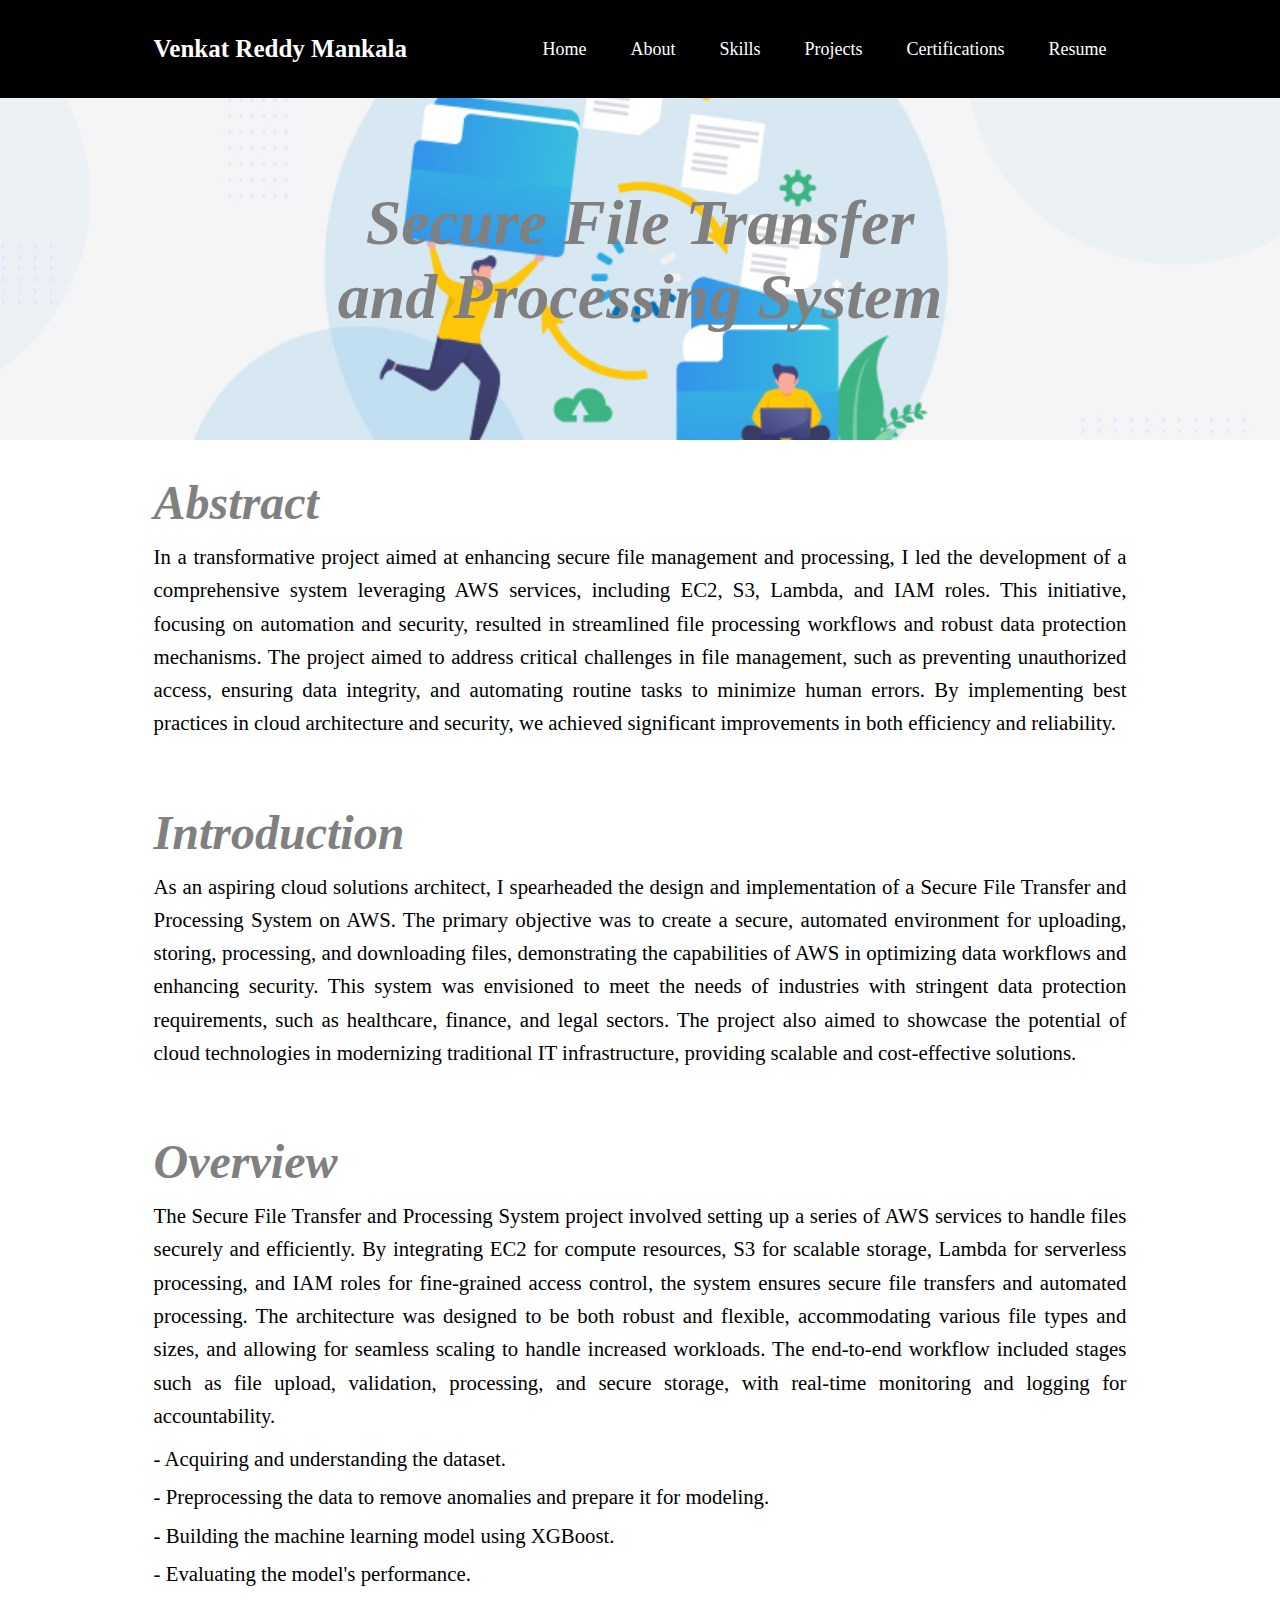
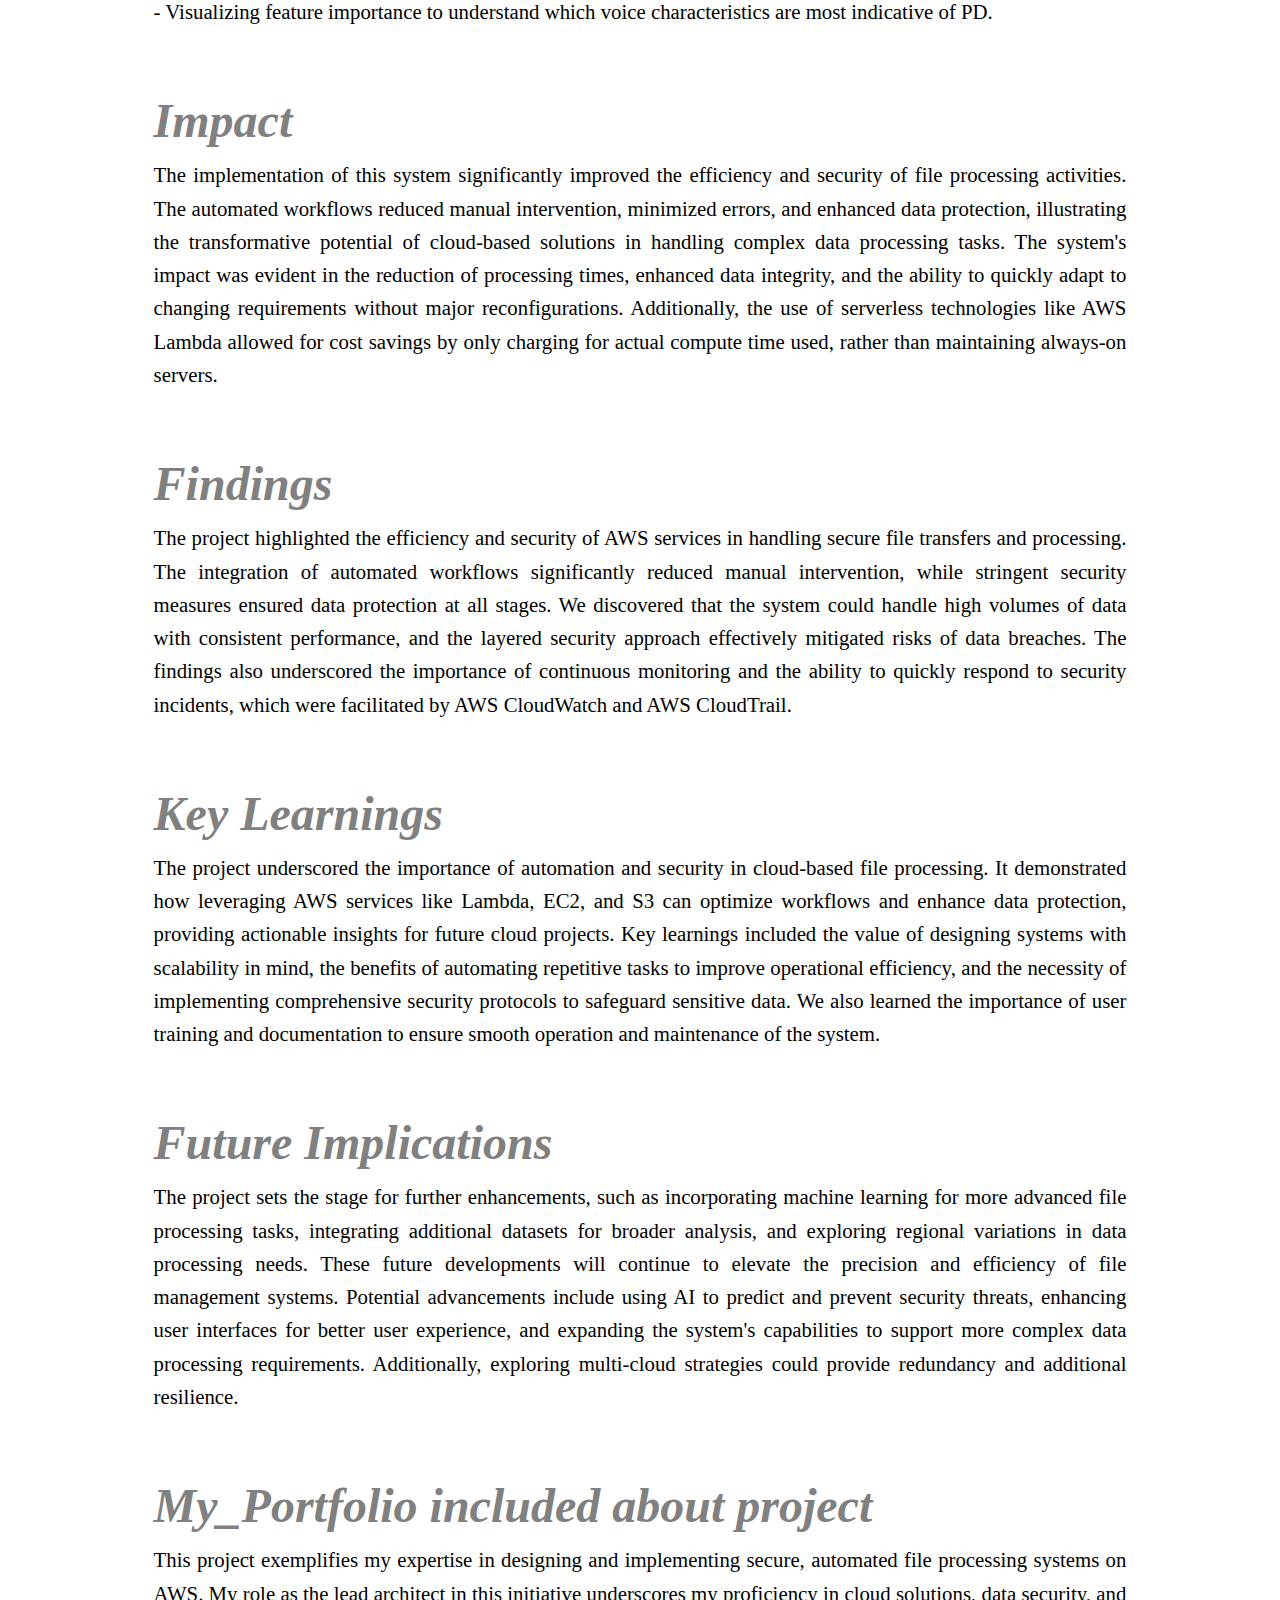
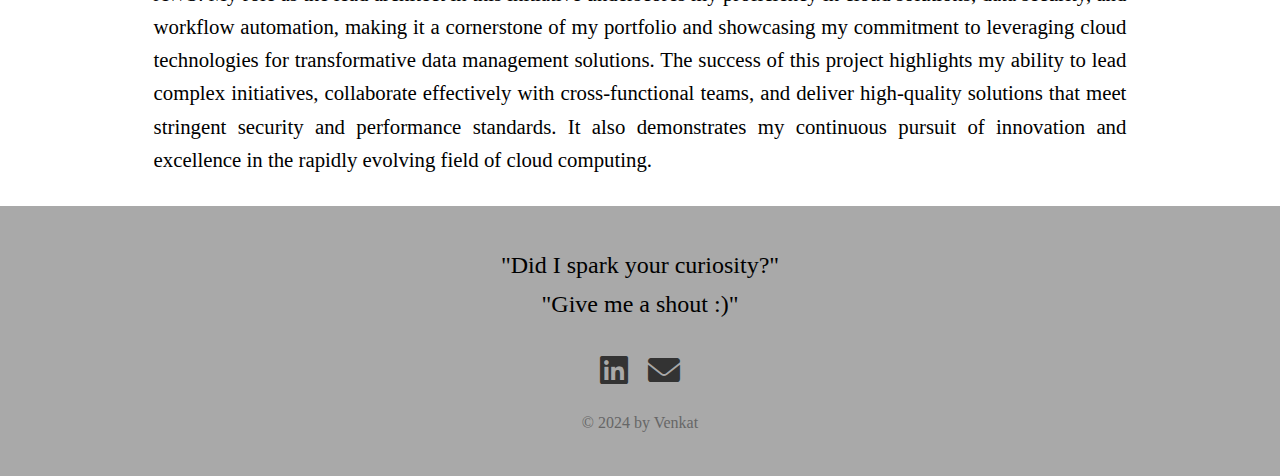
==== Secure_File_Transfer_and_Processing_System.html @ 7a241bb9 "Add files via upload" ====
<!DOCTYPE html>
<html lang="en">
<head>
    <meta charset="UTF-8">
    <meta name="viewport" content="width=device-width, initial-scale=1.0">
    <title>Simple Portfolio</title>
    <link rel="stylesheet" href="Secure_File_style.css">
    <link rel="stylesheet" href="https://cdnjs.cloudflare.com/ajax/libs/font-awesome/6.0.0-beta3/css/all.min.css">
</head>
<body>
    <header class="header">
        <a href="#" class="logo"><span>Venkat Reddy Mankala</span></a>
        <nav class="navbar" id="sidemenu">
            <a href="/index.html" class="active">Home</a>
            <a href="#about" id="aboutLink">About</a>
            <a href="#skills" id="skillsLink">Skills</a>
            <a href="#portfolio" id="projectLink">Projects</a>
            <a href="#certifications" id="certificationsLink">Certifications</a>
            <a href="/Resume.html">Resume</a>
            <i class="fas fa-times" style="color: white;" onclick="closemenu()"></i>
        </nav>
        <i class="fas fa-bars" style="color: white;" onclick="openmenu()"></i>
    </header>
  
    <div id="main-content">
        <div class="overlay">
            <h1>Secure File Transfer and Processing System</h1>
        </div>
    </div>

    <section id="abstract">
        <h2>Abstract</h2>
        <p>In a transformative project aimed at enhancing secure file management and processing, I led the development of a comprehensive system leveraging AWS services, including EC2, S3, Lambda, and IAM roles. This initiative, focusing on automation and security, resulted in streamlined file processing workflows and robust data protection mechanisms. The project aimed to address critical challenges in file management, such as preventing unauthorized access, ensuring data integrity, and automating routine tasks to minimize human errors. By implementing best practices in cloud architecture and security, we achieved significant improvements in both efficiency and reliability.</p>
    </section>

    <section id="introduction">
        <h2>Introduction</h2>
        <p>As an aspiring cloud solutions architect, I spearheaded the design and implementation of a Secure File Transfer and Processing System on AWS. The primary objective was to create a secure, automated environment for uploading, storing, processing, and downloading files, demonstrating the capabilities of AWS in optimizing data workflows and enhancing security. This system was envisioned to meet the needs of industries with stringent data protection requirements, such as healthcare, finance, and legal sectors. The project also aimed to showcase the potential of cloud technologies in modernizing traditional IT infrastructure, providing scalable and cost-effective solutions.</p>
    </section>

    <section id="overview">
        <h2>Overview</h2>
        <p>The Secure File Transfer and Processing System project involved setting up a series of AWS services to handle files securely and efficiently. By integrating EC2 for compute resources, S3 for scalable storage, Lambda for serverless processing, and IAM roles for fine-grained access control, the system ensures secure file transfers and automated processing. The architecture was designed to be both robust and flexible, accommodating various file types and sizes, and allowing for seamless scaling to handle increased workloads. The end-to-end workflow included stages such as file upload, validation, processing, and secure storage, with real-time monitoring and logging for accountability.</p>
        <ul>
            <li> - Acquiring and understanding the dataset.</li>
            <li>- Preprocessing the data to remove anomalies and prepare it for modeling.</li>
            <li>- Building the machine learning model using XGBoost.</li>
            <li>- Evaluating the model's performance.</li>
            <li>- Visualizing feature importance to understand which voice characteristics are most indicative of PD.</li>
        </ul>
    </section>    

    <section id="impact">
        <h2>Impact</h2>
        <p>The implementation of this system significantly improved the efficiency and security of file processing activities. The automated workflows reduced manual intervention, minimized errors, and enhanced data protection, illustrating the transformative potential of cloud-based solutions in handling complex data processing tasks. The system's impact was evident in the reduction of processing times, enhanced data integrity, and the ability to quickly adapt to changing requirements without major reconfigurations. Additionally, the use of serverless technologies like AWS Lambda allowed for cost savings by only charging for actual compute time used, rather than maintaining always-on servers.</p>
    </section>

    <section id="findings">
        <h2>Findings</h2>
        <p>The project highlighted the efficiency and security of AWS services in handling secure file transfers and processing. The integration of automated workflows significantly reduced manual intervention, while stringent security measures ensured data protection at all stages. We discovered that the system could handle high volumes of data with consistent performance, and the layered security approach effectively mitigated risks of data breaches. The findings also underscored the importance of continuous monitoring and the ability to quickly respond to security incidents, which were facilitated by AWS CloudWatch and AWS CloudTrail.</p>
    </section>

    <section id="key-learnings">
        <h2>Key Learnings</h2>
        <p>The project underscored the importance of automation and security in cloud-based file processing. It demonstrated how leveraging AWS services like Lambda, EC2, and S3 can optimize workflows and enhance data protection, providing actionable insights for future cloud projects. Key learnings included the value of designing systems with scalability in mind, the benefits of automating repetitive tasks to improve operational efficiency, and the necessity of implementing comprehensive security protocols to safeguard sensitive data. We also learned the importance of user training and documentation to ensure smooth operation and maintenance of the system.</p>
    </section>

    <section id="future-implications">
        <h2>Future Implications</h2>
        <p>The project sets the stage for further enhancements, such as incorporating machine learning for more advanced file processing tasks, integrating additional datasets for broader analysis, and exploring regional variations in data processing needs. These future developments will continue to elevate the precision and efficiency of file management systems. Potential advancements include using AI to predict and prevent security threats, enhancing user interfaces for better user experience, and expanding the system's capabilities to support more complex data processing requirements. Additionally, exploring multi-cloud strategies could provide redundancy and additional resilience.</p>
    </section>

    <section id="portfolio-inclusion">
        <h2>My_Portfolio included about project</h2>
        <p>This project exemplifies my expertise in designing and implementing secure, automated file processing systems on AWS. My role as the lead architect in this initiative underscores my proficiency in cloud solutions, data security, and workflow automation, making it a cornerstone of my portfolio and showcasing my commitment to leveraging cloud technologies for transformative data management solutions. The success of this project highlights my ability to lead complex initiatives, collaborate effectively with cross-functional teams, and deliver high-quality solutions that meet stringent security and performance standards. It also demonstrates my continuous pursuit of innovation and excellence in the rapidly evolving field of cloud computing.</p>
    </section>

    <footer>
        <div class="footer-content">
            <p>"Did I spark your curiosity?"<br>"Give me a shout :)"</p>
            <div class="social-icons">
                <a href="https://www.linkedin.com/in/venkat-reddy-mankala-79035a221"><i class="fa-brands fa-linkedin"></i></a>
                <a href="mailto:2000venkatreddy@gmail.com"><i class="fa-solid fa-envelope"></i></a>
            </div>
        </div>
        <div class="footer-bottom">
            <p>&copy; 2024 by Venkat</p>
        </div>
    </footer>




    
    <script>
        var tablinks = document.getElementsByClassName("tab-links");
        var tabcontents = document.getElementsByClassName("tab-contents");

        function opentab(tabname) {
            for (var tablink of tablinks) {
                tablink.classList.remove("active-link");
            }
            for (var tabcontent of tabcontents) {
                tabcontent.classList.remove("active-tab");
            }
            event.currentTarget.classList.add("active-link");
            document.getElementById(tabname).classList.add("active-tab");
        }
    </script>

    <script>
        var sidemenu = document.getElementById("sidemenu");
        var openMenuIcon = document.querySelector(".fa-bars");
        var closeMenuIcon = document.querySelector(".fa-times");

        function openmenu() {
            sidemenu.style.left = "0";
            openMenuIcon.style.display = "none";
            closeMenuIcon.style.display = "block";
        }

        function closemenu() {
            sidemenu.style.left = "-200px";
            openMenuIcon.style.display = "block";
            closeMenuIcon.style.display = "none";
        }

        openMenuIcon.addEventListener("click", openmenu);
        closeMenuIcon.addEventListener("click", closemenu);
    </script>
    
    <script>
        function toggleChevron(icon) {
            // Toggle the rotation of the clicked icon
            icon.classList.toggle('rotated');
        
            // Check if the Python certification was clicked
            if (icon.parentElement.textContent.includes('Python')) {
                // Get the hidden link element
                var pythonLink = document.getElementById('python-link');
                // Toggle the display of the link
                pythonLink.style.display = pythonLink.style.display === 'none' ? 'block' : 'none';
            }
        
            // Check if the Tableau certification was clicked
            if (icon.parentElement.textContent.includes('Tableau')) {
                // Get the hidden link element
                var TableauLink = document.getElementById('Tableau-link');
                // Toggle the display of the link
                TableauLink.style.display = TableauLink.style.display === 'none' ? 'block' : 'none';
            }
        
            // Check if the SQL certification was clicked
            if (icon.parentElement.textContent.includes('SQL')) {
                // Get the hidden link element
                var SQLLink = document.getElementById('SQL-link');
                // Toggle the display of the link
                SQLLink.style.display = SQLLink.style.display === 'none' ? 'block' : 'none';
            }
        }
        </script>


</body>
</html>
---- Secure_File_style.css ----
/* General styles */
* {
    margin: 0;
    padding: 0;
    box-sizing: border-box;
    font-family: 'Poppins', sans-serif;
    font-family: 'Times New Roman', Times, serif; /* Times New Roman font */
    text-decoration: none;
    list-style: none;
}

body {
    background-color: white;
    color: black;
}

.header {
    position: fixed;
    top: 0;
    left: 0;
    width: 100%;
    padding: 35px 12%;
    background: black;
    backdrop-filter: blur(10px);
    justify-content: space-between;
    display: flex;
    align-items: center;
    z-index: 100;
}

.logo {
    font-size: 25px;
    color: white;
    font-weight: 600;
    transition: 0.3s ease;
}

.logo:hover {
    color: white;
    text-shadow: 0 0 10px white;
    transform: scale(1.1);
}

.navbar a {
    font-size: 18px;
    font-family: 'Times New Roman', Times, serif; /* Times New Roman font */
    color: white;
    font-weight: 500;
    margin: 0 20px;
    border-bottom: 3px solid transparent;
    transition: 0.3s ease;
}

.navbar a:hover {
    border-bottom: 3px solid gray;
}

.fas {
    display: none;
}

#main-content {
    margin-top: 80px; /* Add margin to prevent content from being hidden behind the fixed header */
    width: 100%;
    height: 40vh; /* Keep the height of image1 section */
    background-image: url('Projectimg2.jpg'); /* Ensure the path is correct */
    background-size: cover;
    background-position: center;
    position: relative; /* Relative positioning for overlay */
    padding-top: 110px; /* Adjust padding to avoid content being hidden by fixed header */
}

.overlay {
    position: absolute;
    top: 50%;
    left: 50%;
    transform: translate(-50%, -50%);
    color: gray; /* White text color */
    text-align: center;
}

.overlay h1 {
    font-size: 4em; /* Adjust size as needed */
    font-weight: bold; /* Bold text */
    font-family: 'Times New Roman', Times, serif; /* Times New Roman font */
    color: gray; /* White color for the p */
    font-style: italic;
}

.overlay:hover {
    text-shadow: 0 0 25px rgb(239, 233, 233);
    color: white;
}



header .fas {
    display: none;
}

section {
    padding: 20px 12%;
    text-align: justify;
}

h2 {
    font-size: 3em;
    font-style: oblique;
    font-weight: bold;
    color: gray;
    margin-bottom: 10px;
    margin-top: 15px;
}

h3 {
    font-size: 1.5em;
    font-weight: bold;
    color: #555;
    margin-bottom: 10px;
}

p, ul {
    font-size: 1.3em;
    color: black;
    line-height: 1.6;
    margin-bottom: 10px;
}

ul li {
    margin-bottom: 5px;
}

img {
    max-width: 100%;
    height: auto;
    margin-bottom: 10px;
}

footer {
    background-color: darkgray; /* Adjust this as needed */
    padding: 40px 0;
    text-align: right; /* Align text to the right */
    color: black;
    font-family: 'Times New Roman', Times, serif;
}

.footer-content {
    max-width: 800px;
    margin: 0 auto;
}

.footer-content h1 {
    font-size: 2.5em;
    font-weight: bold;
    margin-bottom: 20px;
}

.footer-content p {
    font-family: 'Times New Roman', Times, serif;
    font-size: 1.5em;
    margin-bottom: 30px;
    text-align: center; /* Align text to the center */
}

.social-icons {
    display: flex; /* Use flexbox to align items */
    align-items: center; /* Center icons vertically */
    justify-content: center; /* Align icons to the center */
    margin-top: 20px;
}

.social-icons a {
    color: #333;
    margin: 0 10px;
    font-size: 2em;
    text-decoration: none;
}

.social-icons a:hover {
    color: #666; /* Adjust hover color as needed */
}

.footer-bottom {
    margin-top: 20px;
}

.footer-bottom p {
    font-size: 1em;
    color: #666;
    text-align: center; /* Align text to the center */
    margin: 0; /* Removed extra margins */
}

/* Toggle open/close menu for mobile view */
@media (max-width: 768px) {
    .header {
        padding: 25px 29%;
        color: #666;
        flex-direction: column;
        align-items: flex-start;  /* Align items to the left */
        display: flex;
    }

    .logo {
        margin-bottom: 15px;
        font-size: 15px;
    }

    .navbar {
        display: flex;
        flex-direction: column;
        align-items: center;
        position: fixed;
        top: 0;
        right: -200px;  /* Correct initial position */
        width: 200px;
        height: 100vh;
        background: #ff004f;
        padding-top: 50px;
        transition: right 0.3s ease;
    }

    header .fa-bars {
        display: block;
        position: absolute;
        top: 15px;
        left: 20px; /* Positioned on the left */
        font-size: 25px;
        cursor: pointer;
    }

    header .fa-times {
        display: none; /* Initially hidden */
        position: absolute;
        top: 15px;
        left: 20px; /* Positioned on the left */
        font-size: 25px;
        cursor: pointer;
    }

    .overlay h1 {
        font-size: 2em; /* Adjust size as needed */
        font-weight: bold; /* Bold text */
        font-family: 'Times New Roman', Times, serif; /* Times New Roman font */
        color: gray; /* White color for the p */
        font-style: italic;
    }
}

/* Responsive menu visibility */
@media (max-width: 820px) and (min-height: 1180px) {
    header .fas {
        display: none; /* Do not display in this media query */
    }

    .fa-bars {
        display: none; /* Do not display in this media query */
    }
}
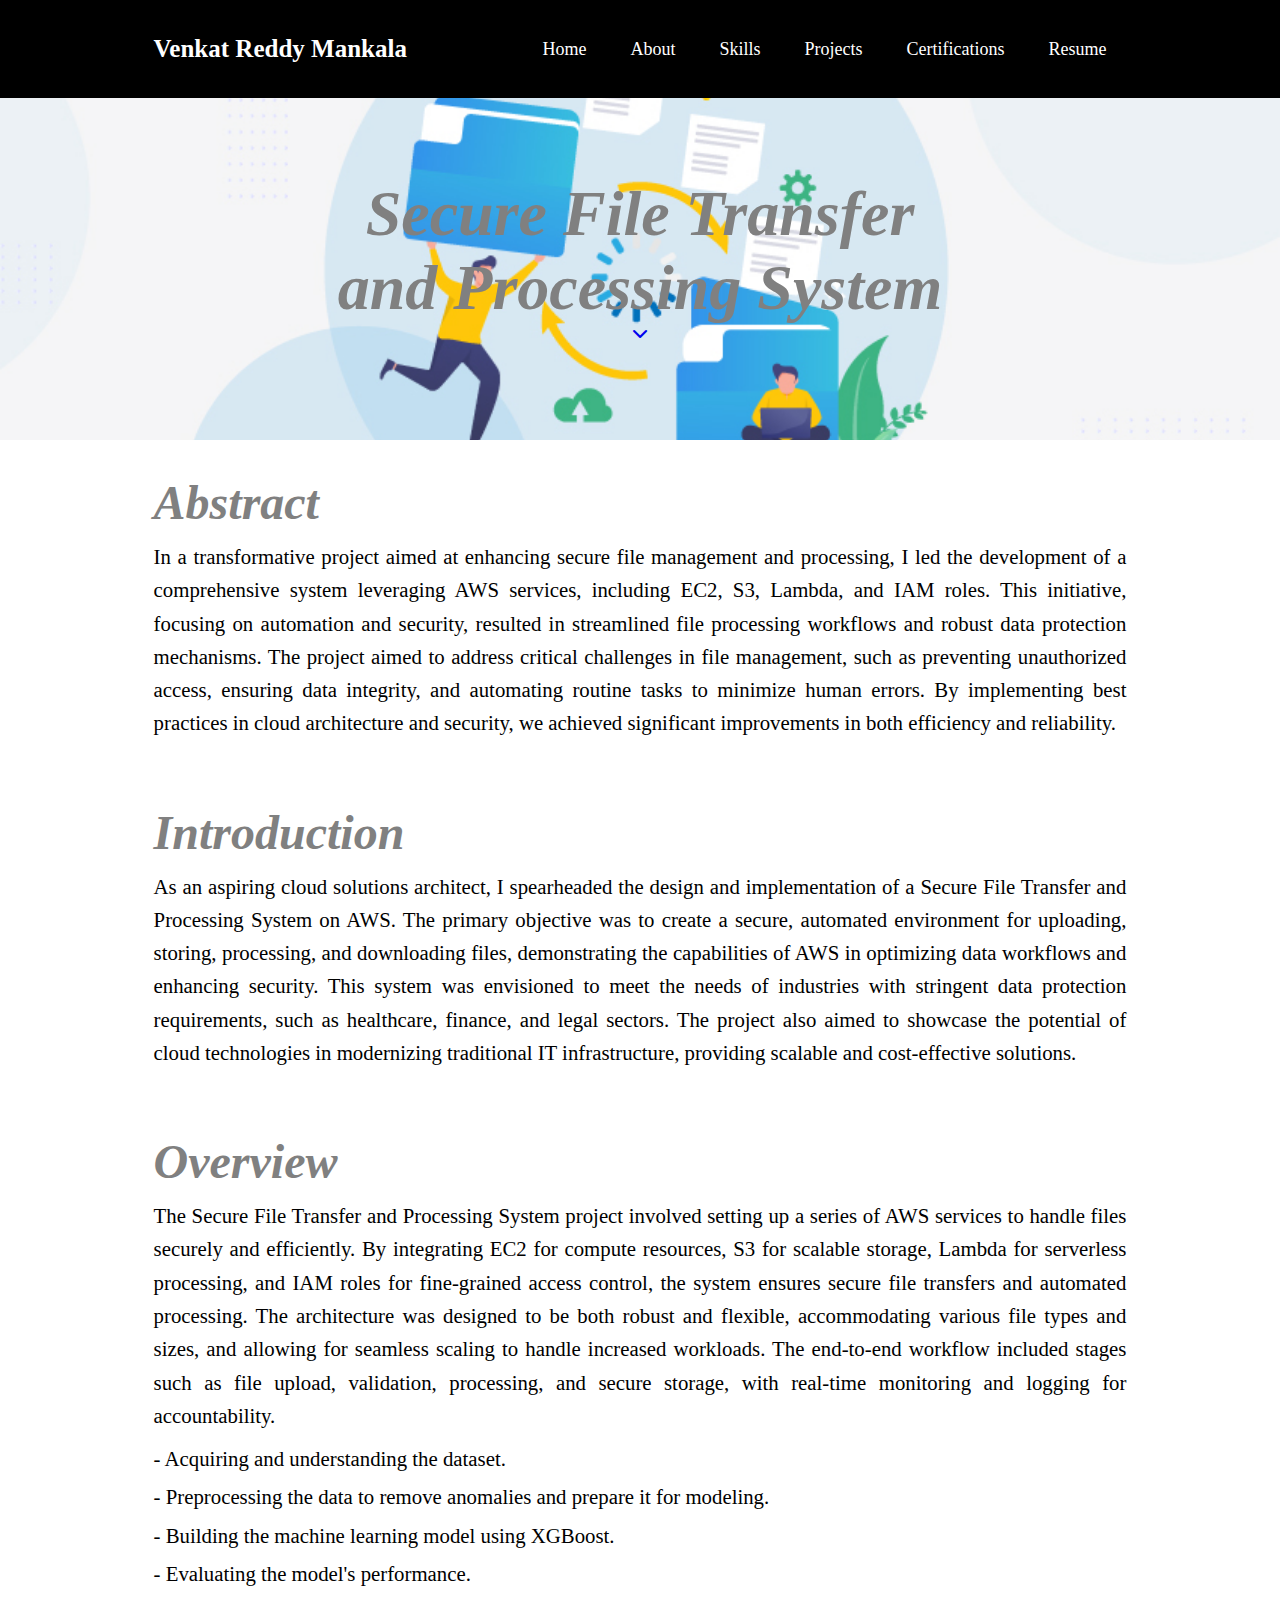
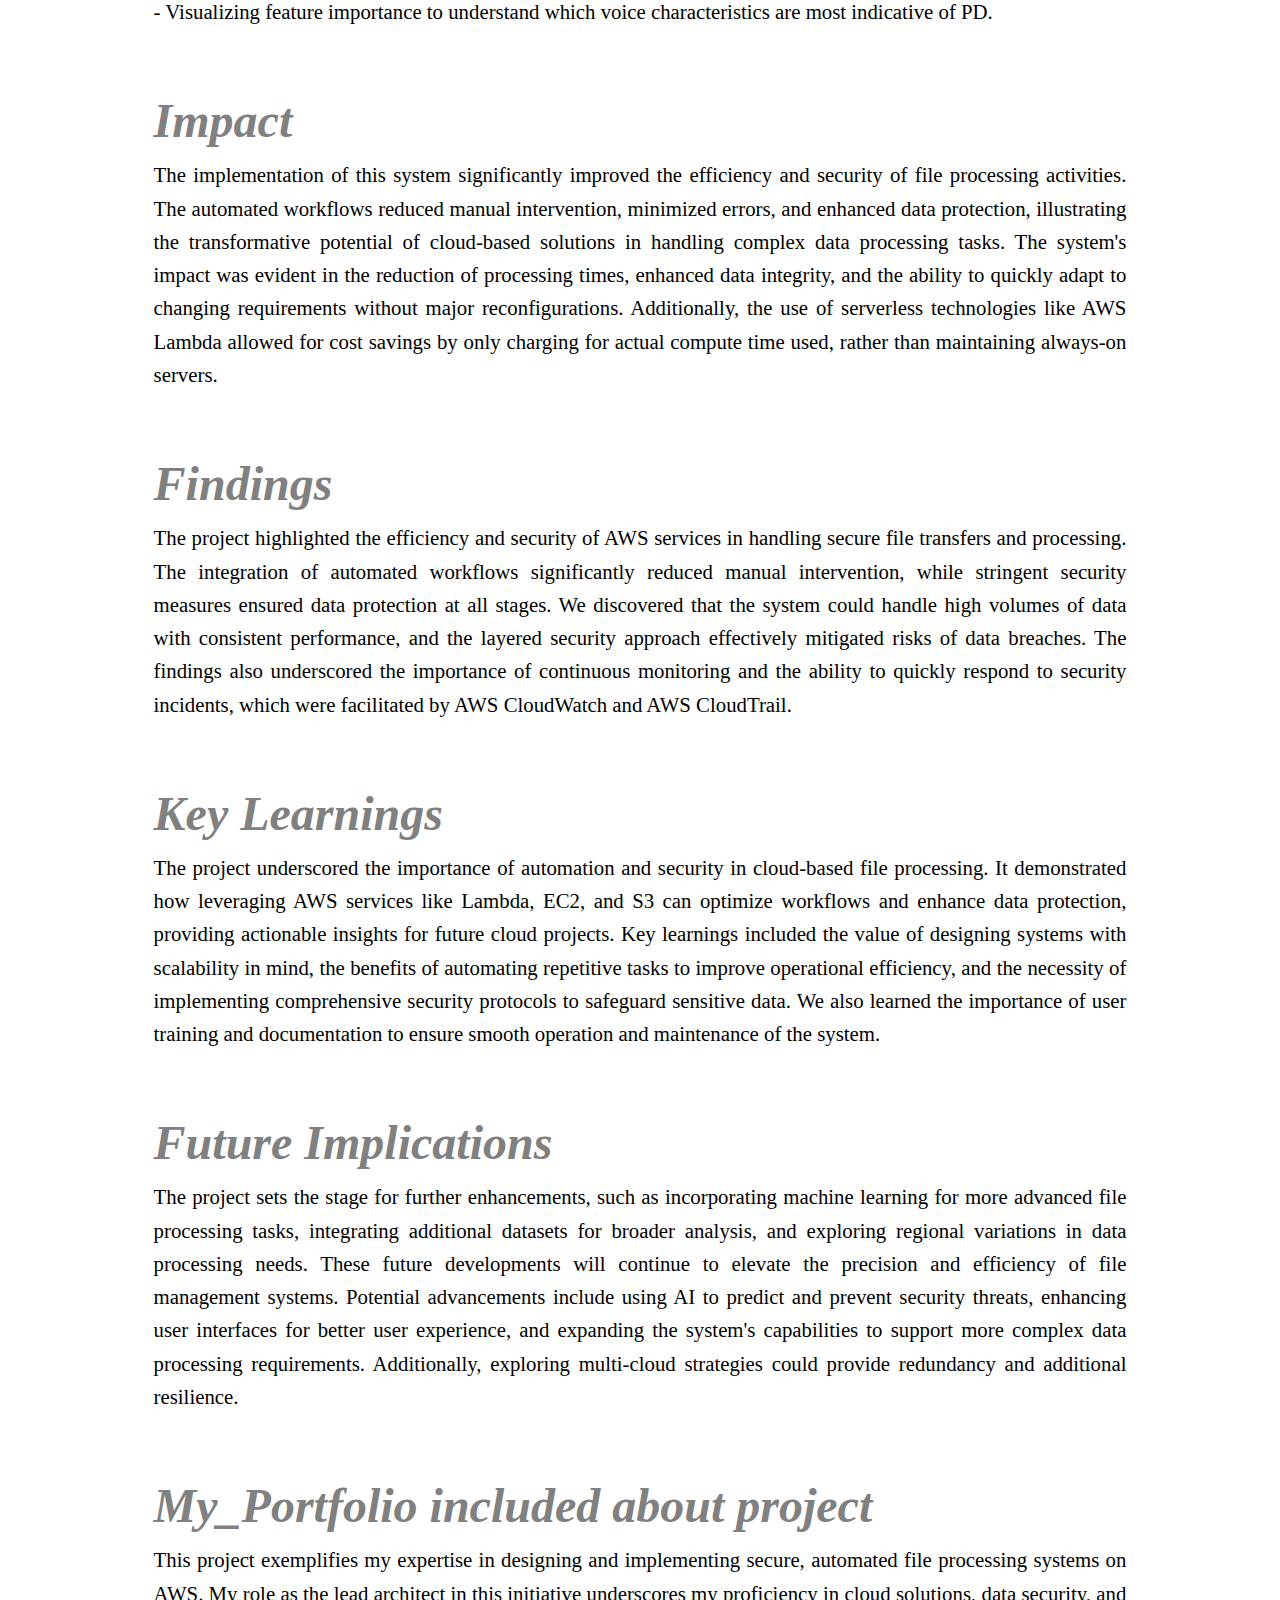
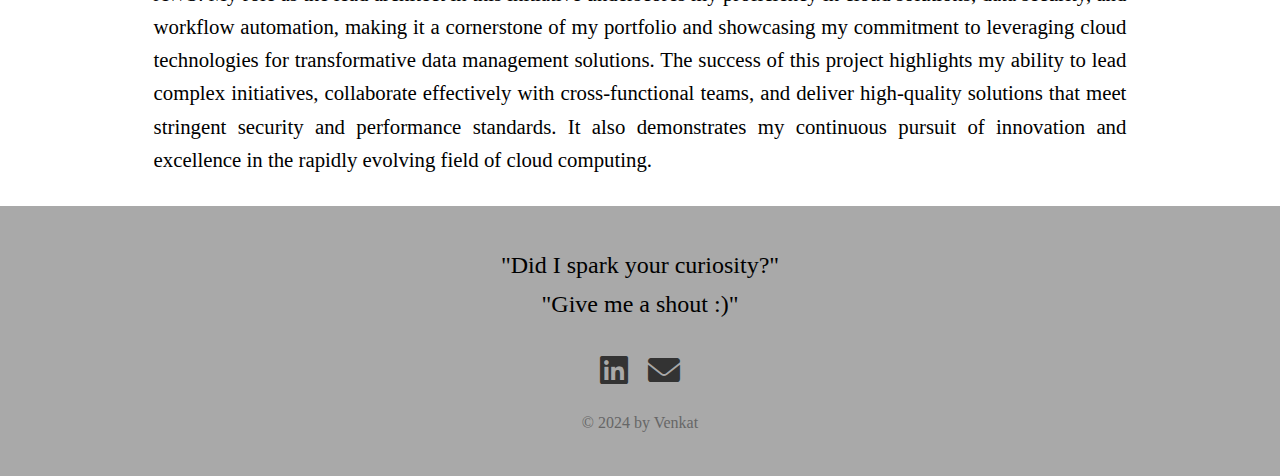
==== commit 7248dd3d: "Update Secure_File_Transfer_and_Processing_System.html" ====
--- a/Secure_File_Transfer_and_Processing_System.html
+++ b/Secure_File_Transfer_and_Processing_System.html
@@ -25,6 +25,9 @@
     <div id="main-content">
         <div class="overlay">
             <h1>Secure File Transfer and Processing System</h1>
+            <div class="down-arrow">
+                <a href="#abstract"><i class="fa-solid fa-chevron-down"></i></a>
+            </div>
         </div>
     </div>
 
@@ -87,79 +90,5 @@
             <p>&copy; 2024 by Venkat</p>
         </div>
     </footer>
-
-
-
-
-    
-    <script>
-        var tablinks = document.getElementsByClassName("tab-links");
-        var tabcontents = document.getElementsByClassName("tab-contents");
-
-        function opentab(tabname) {
-            for (var tablink of tablinks) {
-                tablink.classList.remove("active-link");
-            }
-            for (var tabcontent of tabcontents) {
-                tabcontent.classList.remove("active-tab");
-            }
-            event.currentTarget.classList.add("active-link");
-            document.getElementById(tabname).classList.add("active-tab");
-        }
-    </script>
-
-    <script>
-        var sidemenu = document.getElementById("sidemenu");
-        var openMenuIcon = document.querySelector(".fa-bars");
-        var closeMenuIcon = document.querySelector(".fa-times");
-
-        function openmenu() {
-            sidemenu.style.left = "0";
-            openMenuIcon.style.display = "none";
-            closeMenuIcon.style.display = "block";
-        }
-
-        function closemenu() {
-            sidemenu.style.left = "-200px";
-            openMenuIcon.style.display = "block";
-            closeMenuIcon.style.display = "none";
-        }
-
-        openMenuIcon.addEventListener("click", openmenu);
-        closeMenuIcon.addEventListener("click", closemenu);
-    </script>
-    
-    <script>
-        function toggleChevron(icon) {
-            // Toggle the rotation of the clicked icon
-            icon.classList.toggle('rotated');
-        
-            // Check if the Python certification was clicked
-            if (icon.parentElement.textContent.includes('Python')) {
-                // Get the hidden link element
-                var pythonLink = document.getElementById('python-link');
-                // Toggle the display of the link
-                pythonLink.style.display = pythonLink.style.display === 'none' ? 'block' : 'none';
-            }
-        
-            // Check if the Tableau certification was clicked
-            if (icon.parentElement.textContent.includes('Tableau')) {
-                // Get the hidden link element
-                var TableauLink = document.getElementById('Tableau-link');
-                // Toggle the display of the link
-                TableauLink.style.display = TableauLink.style.display === 'none' ? 'block' : 'none';
-            }
-        
-            // Check if the SQL certification was clicked
-            if (icon.parentElement.textContent.includes('SQL')) {
-                // Get the hidden link element
-                var SQLLink = document.getElementById('SQL-link');
-                // Toggle the display of the link
-                SQLLink.style.display = SQLLink.style.display === 'none' ? 'block' : 'none';
-            }
-        }
-        </script>
-
-
 </body>
 </html>
